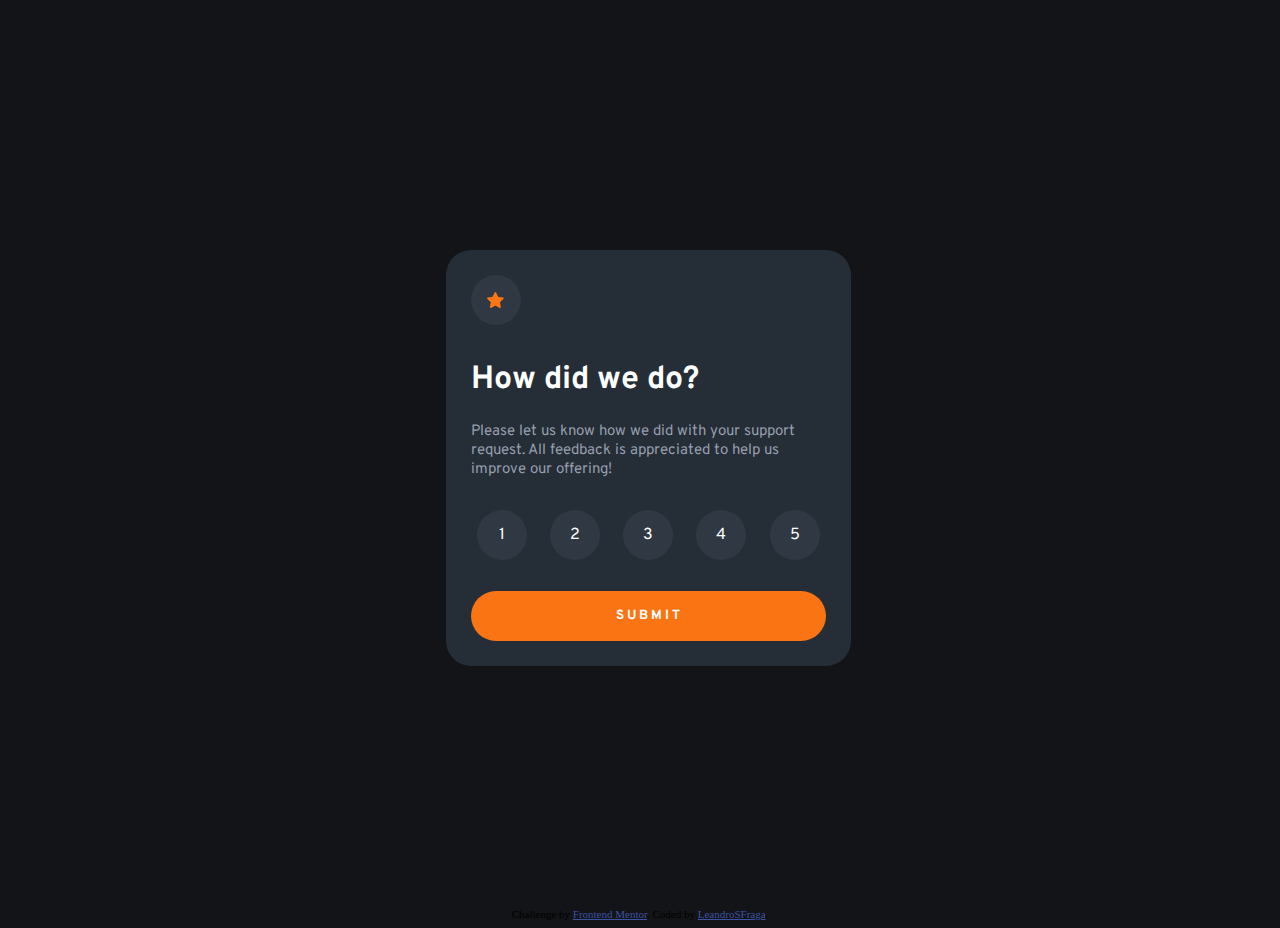
==== index.html @ 4046a1bd "Criacao segunda tela" ====
<!DOCTYPE html>
<html lang="en">

<head>
  <meta charset="UTF-8">
  <meta name="viewport" content="width=device-width, initial-scale=1.0">

  <link rel="icon" type="image/png" sizes="32x32" href="./images/favicon-32x32.png">

  <title>Frontend Mentor | Interactive rating component</title>

  <link href="https://fonts.googleapis.com/css2?family=Overpass&display=swap" rel="stylesheet">
  <link rel="stylesheet" href="styles.css">
</head>

<body>
  <div class="container">
    <div class="shape">
      <div class="star">
        <svg width="17" height="16" xmlns="http://www.w3.org/2000/svg">
          <path
            d="m9.067.43 1.99 4.031c.112.228.33.386.58.422l4.45.647a.772.772 0 0 1 .427 1.316l-3.22 3.138a.773.773 0 0 0-.222.683l.76 4.431a.772.772 0 0 1-1.12.813l-3.98-2.092a.773.773 0 0 0-.718 0l-3.98 2.092a.772.772 0 0 1-1.119-.813l.76-4.431a.77.77 0 0 0-.222-.683L.233 6.846A.772.772 0 0 1 .661 5.53l4.449-.647a.772.772 0 0 0 .58-.422L7.68.43a.774.774 0 0 1 1.387 0Z"
            fill="#FC7614" />
        </svg>
      </div>
      <!-- Rating state start -->
      <div class="title">
        <h1>How did we do?<h1>
      </div>
      <div class="paragraph">
        <p>Please let us know how we did with your support request. All feedback is appreciated
          to help us improve our offering!</p>
      </div>

      <fieldset class="rating">
        <input type="radio" id="nota1" class="notes" name="nota" value="1">
        <label for="nota1" class="notes1">1</label>
        <input type="radio" id="nota2" class="notes" name="nota" value="2">
        <label for="nota2" class="notes2">2</label>
        <input type="radio" id="nota3" class="notes" name="nota" value="3">
        <label for="nota3" class="notes3">3</label>
        <input type="radio" id="nota4" class="notes" name="nota" value="4">
        <label for="nota4" class="notes4">4</label>
        <input type="radio" id="nota5" class="notes" name="nota" value="5">
        <label for="nota5" class="notes5">5</label>
      </fieldset>

      <div>
        <a href="/submited.html"><button class="submit">S u b m i t</button></a>
      </div>

    </div>
  </div>

  <!-- Rating state end -->

  <div class="attribution">
    Challenge by <a href="https://www.frontendmentor.io?ref=challenge" target="_blank">Frontend Mentor</a>.
    Coded by <a href="#">LeandroSFraga</a>.
  </div>
  <!-- <script src="script.js"></script> -->
</body>

</html>
---- styles.css ----
body {
    background: hsl(216, 12%, 8%);
}


.container {
    width: 100vw;
    height: 100vh;
    display: flex;
    flex-direction: row;
    justify-content: center;
    align-items: center;
}

.shape {
    border-radius: 25px;
    padding: 25px;
    background: hsl(213, 19%, 18%);
    color: hsl(0, 0%, 100%);
    width: auto;
}

.star {
    padding: 13px;
    display: flex;
    border-radius: 180px;
    background: hsla(216, 12%, 54%, 0.13);
    flex-direction: row;
    justify-content: center;
    align-items: center;
    width: 24px;
    height: 24px;
}

.title {
    font-family: 'Overpass';
    margin-top: 35px;
}


.paragraph {
    font-family: 'Overpass';
    font-size: 15px;
    width: 355px;
    color: hsl(217, 12%, 63%);
}

.notes {
    position: absolute;
    opacity: 0;
    height: 0;
    width: 0;
}

.rating {
    margin: 25px 0;
    display: flex;
    justify-content: space-between;
    border: none;
    padding: 6px;
}

.rating label {
    text-align: center;
    font-family: 'Overpass';
    border-radius: 180px;
    background: hsla(216, 12%, 54%, 0.13);
    width: 20px;
    padding: 15px;

    display: flex;
    flex-direction: row;
    justify-content: center;
    align-items: center;
    cursor: pointer;
}

.rating label:hover {
    background: hsl(217, 12%, 63%);
}

.rating input:checked+label {
    background: hsl(25, 97%, 53%);
}

.submit {
    text-transform: uppercase;
    font-family: 'Overpass';
    font-weight: bold;
    color: hsl(0, 0%, 100%);
    background: hsl(25, 97%, 53%);
    border: none;
    border-radius: 45px;
    width: 355px;
    height: 50px;
    cursor: pointer;
}

.submit:hover {
    background: hsl(25, 86%, 39%);
}

.submit:active {
    background: hsl(0, 0%, 100%);
    color: hsl(25, 97%, 53%);
}


/*Segunda tela*/

.img-complete {
    margin: 15px;

    display: flex;
    flex-direction: row;
    justify-content: center;
    align-items: center;
}

.container-rating {
    display: flex;
    flex-direction: row;
    justify-content: center;
    align-items: center;
    text-align: center;
}

.your-rating {
    font-family: 'Overpass';
    color: hsl(25, 97%, 53%);
    font-size: 12px;
    background: hsla(216, 12%, 54%, 0.13);
    border-radius: 45px;
    padding: 0.4em 1em 0.2em 1em;
    width: auto;
    height: auto;
    text-align: center;
    display: inline;
}

.title-dois {
    font-family: 'Overpass';
    font-size: 28px;
    text-align: center;
}

.attribution {
    font-size: 11px;
    text-align: center;
}

.attribution a {
    color: hsl(228, 45%, 44%);
  }
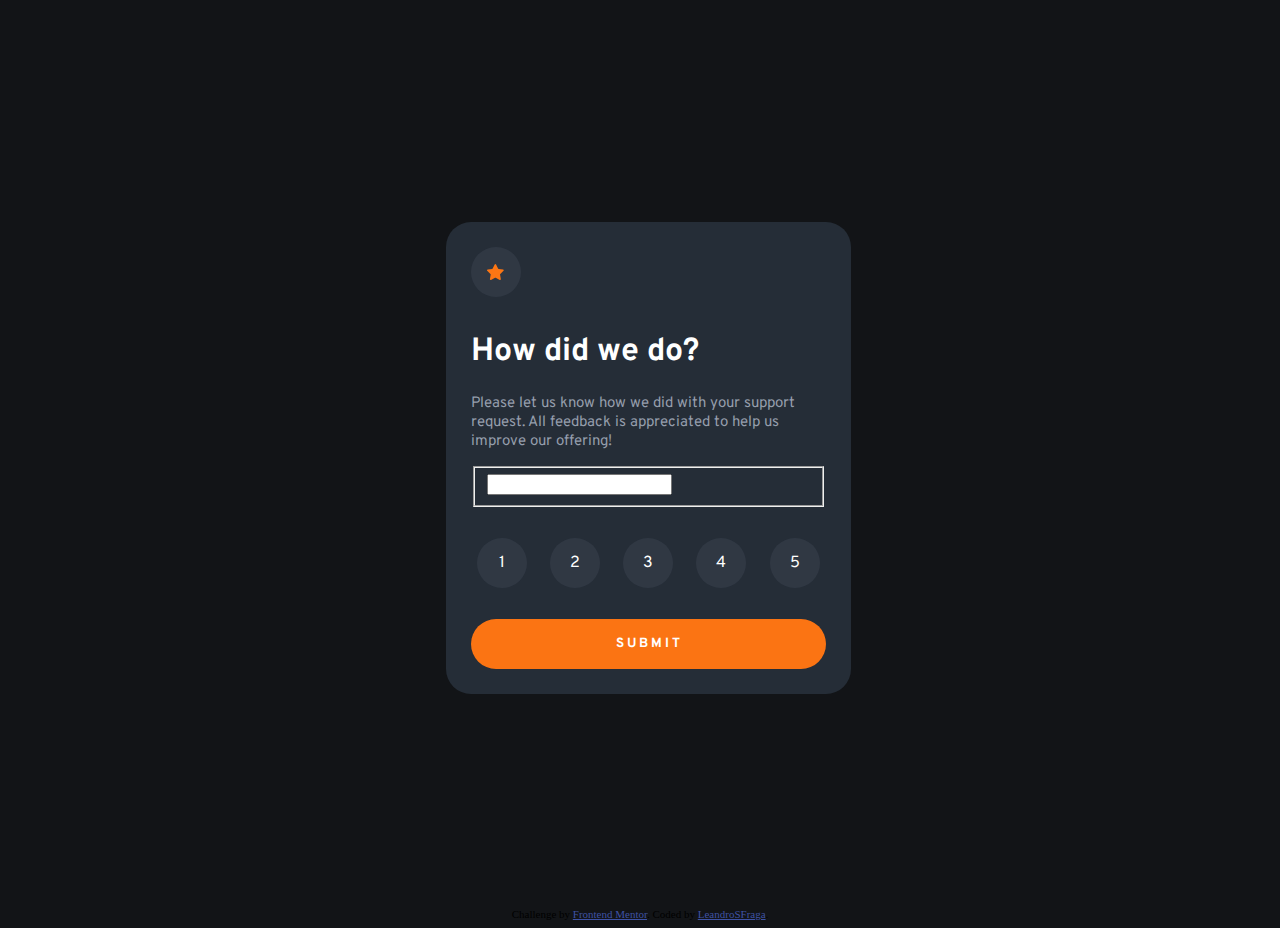
==== commit 5040c903: "Mostrando valor selecionado na segunda página" ====
--- a/index.html
+++ b/index.html
@@ -31,6 +31,9 @@
         <p>Please let us know how we did with your support request. All feedback is appreciated
           to help us improve our offering!</p>
       </div>
+      <fieldset>
+        <input type="text" id="name" required>
+      </fieldset>
 
       <fieldset class="rating">
         <input type="radio" id="nota1" class="notes" name="nota" value="1">
@@ -46,19 +49,16 @@
       </fieldset>
 
       <div>
-        <a href="/submited.html"><button class="submit">S u b m i t</button></a>
+        <a href="/submited.html"><input type="button" class="submit" id="btn-submit" value="S u b m i t"></input></a>
       </div>
 
     </div>
   </div>
-
-  <!-- Rating state end -->
-
   <div class="attribution">
     Challenge by <a href="https://www.frontendmentor.io?ref=challenge" target="_blank">Frontend Mentor</a>.
     Coded by <a href="#">LeandroSFraga</a>.
   </div>
-  <!-- <script src="script.js"></script> -->
+  <script src="script.js"></script>
 </body>
 
 </html>--- a/styles.css
+++ b/styles.css
@@ -138,10 +138,11 @@
     display: inline;
 }
 
-.title-dois {
+.title-dois p {
     font-family: 'Overpass';
     font-size: 28px;
     text-align: center;
+    margin: 8px;
 }
 
 .attribution {
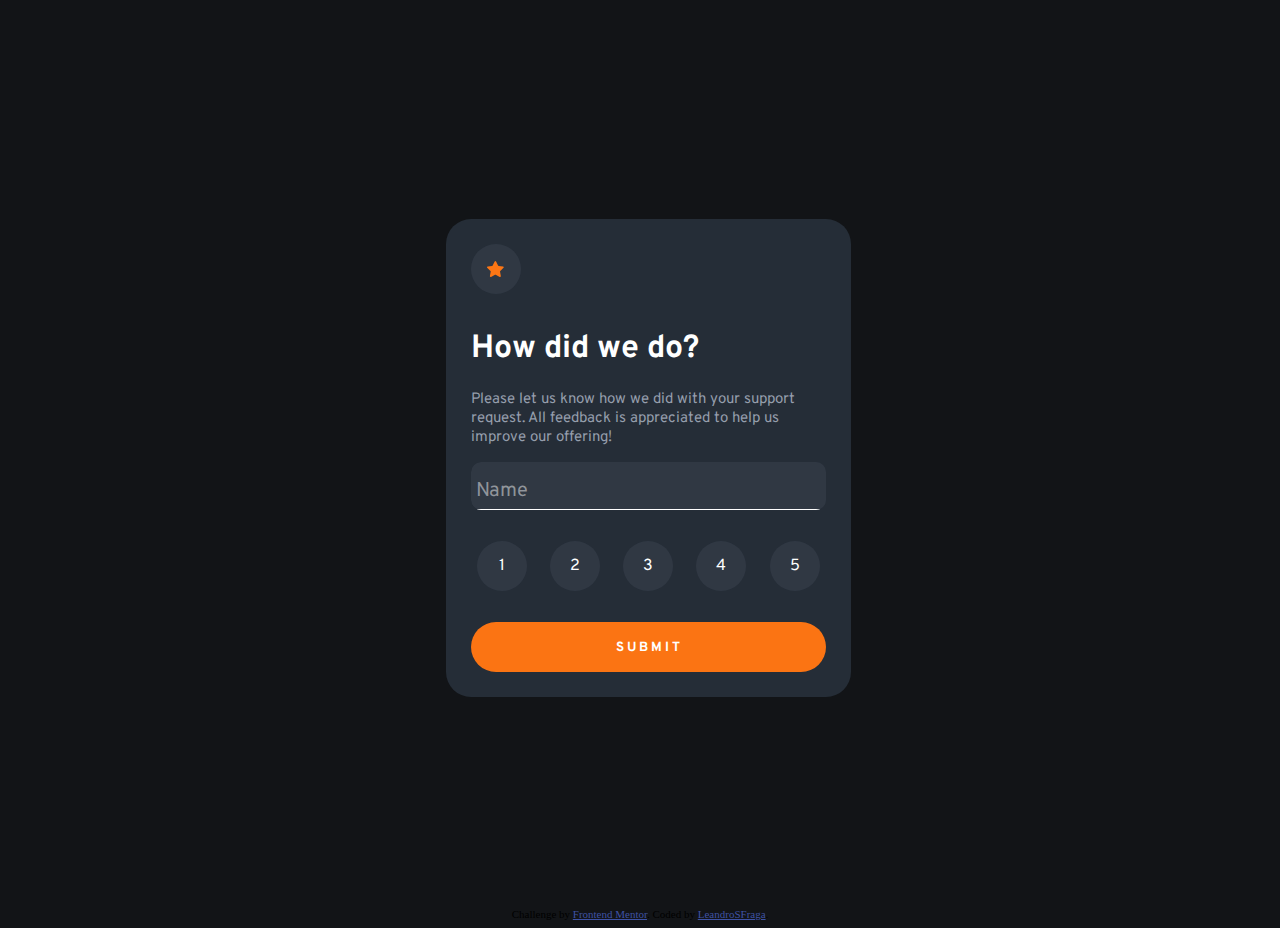
==== commit 6d2c1041: "Adicionando campo de nome" ====
--- a/index.html
+++ b/index.html
@@ -31,26 +31,27 @@
         <p>Please let us know how we did with your support request. All feedback is appreciated
           to help us improve our offering!</p>
       </div>
-      <fieldset>
-        <input type="text" id="name" required>
-      </fieldset>
+        <form class="textbox">
+          <input type="name" id="name" required class="textbox-inner">
+          <label for="name" class="textbox-label"><span class="textbox-span">Name</span></label>
+        </form>
 
-      <fieldset class="rating">
-        <input type="radio" id="nota1" class="notes" name="nota" value="1">
-        <label for="nota1" class="notes1">1</label>
-        <input type="radio" id="nota2" class="notes" name="nota" value="2">
-        <label for="nota2" class="notes2">2</label>
-        <input type="radio" id="nota3" class="notes" name="nota" value="3">
-        <label for="nota3" class="notes3">3</label>
-        <input type="radio" id="nota4" class="notes" name="nota" value="4">
-        <label for="nota4" class="notes4">4</label>
-        <input type="radio" id="nota5" class="notes" name="nota" value="5">
-        <label for="nota5" class="notes5">5</label>
-      </fieldset>
+        <fieldset class="rating">
+          <input type="radio" id="nota1" class="notes" name="nota" value="1">
+          <label for="nota1" class="notes1">1</label>
+          <input type="radio" id="nota2" class="notes" name="nota" value="2">
+          <label for="nota2" class="notes2">2</label>
+          <input type="radio" id="nota3" class="notes" name="nota" value="3">
+          <label for="nota3" class="notes3">3</label>
+          <input type="radio" id="nota4" class="notes" name="nota" value="4">
+          <label for="nota4" class="notes4">4</label>
+          <input type="radio" id="nota5" class="notes" name="nota" value="5">
+          <label for="nota5" class="notes5">5</label>
+        </fieldset>
 
-      <div>
-        <a href="/submited.html"><input type="button" class="submit" id="btn-submit" value="S u b m i t"></input></a>
-      </div>
+        <div>
+          <a href="/submited.html"><input type="submit" class="submit" id="btn-submit" value="S u b m i t"></input></a>
+        </div>
 
     </div>
   </div>
--- a/styles.css
+++ b/styles.css
@@ -52,6 +52,70 @@
     width: 0;
 }
 
+.textbox {
+    border: none;
+    border-radius: 10px;
+    overflow: hidden;
+    position: relative;
+    width: 100%;
+}
+
+.textbox-inner {
+    background: hsla(216, 12%, 54%, 0.13);
+    font-size: 20px;
+    color: hsl(0, 0%, 100%);
+    border: none;
+    padding: 20px 5px 5px;
+    border-radius: 10px;
+    width: 100%;
+}
+
+.textbox-label {
+    color: hsla(0, 0%, 100%, 0.466);
+    position: absolute;
+    left: 0;
+    bottom: 0;
+    width: 100%;
+    height: 100%;
+    pointer-events: none;
+    border-bottom: 1px solid hsl(0, 0%, 100%);
+}
+
+.textbox-span {
+    font-family: 'Overpass';
+    position: absolute;
+    bottom: 5px;
+    left: 5px;
+    font-size: 20px;
+    transition: all 0.3s ease;
+}
+
+.textbox-label::after {
+    content: '';
+    position: absolute;
+    left: 0;
+    bottom: -1px;
+    width: 100%;
+    height: 100%;
+    border-bottom: 3px solid hsl(25, 97%, 53%);
+    transform: translateX(-100%);
+    transition: all 0.3s ease;
+}
+
+.textbox-inner:focus+.textbox-label .textbox-span,
+.textbox-inner:valid+.textbox-label .textbox-span {
+    transform: translateY(-150%);
+    font-size: 14px;
+    bottom: 0px;
+    color: hsl(25, 97%, 53%);
+}
+
+.textbox-inner:focus+.textbox-label::after,
+.textbox-inner:valid+.textbox-label::after {
+    transform: translateX(0%);
+}
+
+
 .rating {
     margin: 25px 0;
     display: flex;
@@ -152,4 +216,4 @@
 
 .attribution a {
     color: hsl(228, 45%, 44%);
-  }+}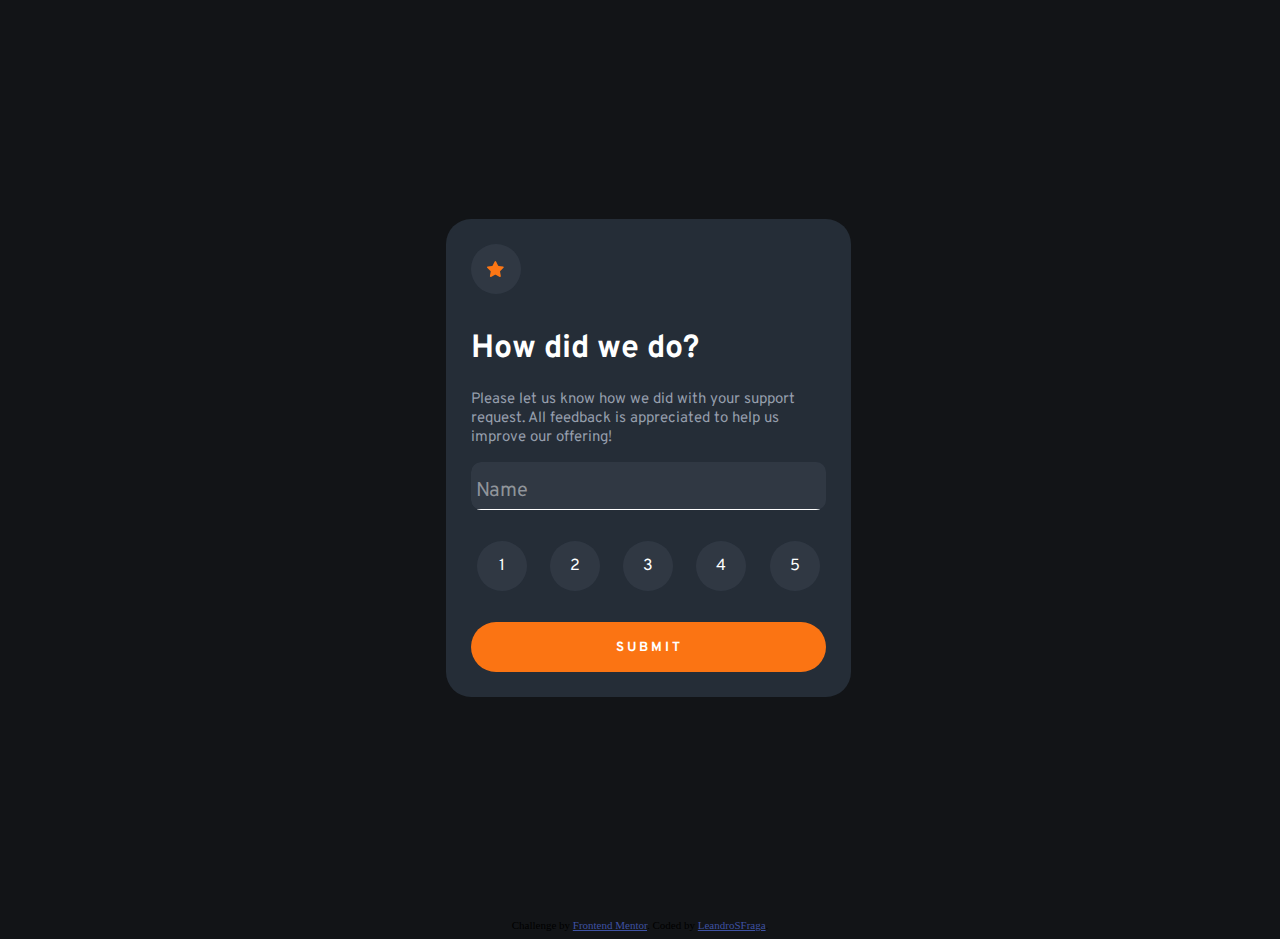
==== commit 243a9358: "Adicionando loading no botão e ajustes no código" ====
--- a/index.html
+++ b/index.html
@@ -23,7 +23,7 @@
             fill="#FC7614" />
         </svg>
       </div>
-      <!-- Rating state start -->
+
       <div class="title">
         <h1>How did we do?<h1>
       </div>
@@ -31,12 +31,16 @@
         <p>Please let us know how we did with your support request. All feedback is appreciated
           to help us improve our offering!</p>
       </div>
-        <form class="textbox">
-          <input type="name" id="name" required class="textbox-inner">
+
+
+      <script src="script.js" type="module"></script>
+      <form id="rating-form" data-form>
+        <div class="textbox">
+          <input type="name" id="name" data-name required class="textbox-inner">
           <label for="name" class="textbox-label"><span class="textbox-span">Name</span></label>
-        </form>
+        </div>
 
-        <fieldset class="rating">
+        <fieldset class="rating" rating required>
           <input type="radio" id="nota1" class="notes" name="nota" value="1">
           <label for="nota1" class="notes1">1</label>
           <input type="radio" id="nota2" class="notes" name="nota" value="2">
@@ -49,17 +53,18 @@
           <label for="nota5" class="notes5">5</label>
         </fieldset>
 
-        <div>
-          <a href="/submited.html"><input type="submit" class="submit" id="btn-submit" value="S u b m i t"></input></a>
+        <div class="button">
+          <button type="submit" class="submit" id="btn-submit" btn-submit
+            ><span class="submit-text">S u b m i t</span></button>
         </div>
+      </form>
 
     </div>
   </div>
-  <div class="attribution">
+  <footer class="attribution">
     Challenge by <a href="https://www.frontendmentor.io?ref=challenge" target="_blank">Frontend Mentor</a>.
     Coded by <a href="#">LeandroSFraga</a>.
-  </div>
-  <script src="script.js"></script>
+  </footer>
 </body>
 
 </html>--- a/styles.css
+++ b/styles.css
@@ -1,3 +1,13 @@
+@keyframes button-loading-spinner {
+    from {
+        transform: rotate(0turn);
+    }
+
+    to {
+        transform: rotate(1turn);
+    }
+}
+
 body {
     background: hsl(216, 12%, 8%);
 }
@@ -10,6 +20,11 @@
     flex-direction: row;
     justify-content: center;
     align-items: center;
+    position: static;
+}
+
+.container-listagem {
+    height: 100%;
 }
 
 .shape {
@@ -51,6 +66,8 @@
     height: 0;
     width: 0;
 }
+
+.notes label {}
 
 .textbox {
     border: none;
@@ -129,8 +146,9 @@
     font-family: 'Overpass';
     border-radius: 180px;
     background: hsla(216, 12%, 54%, 0.13);
-    width: 20px;
-    padding: 15px;
+    width: 50px;
+    height: 50px;
+    line-height: 20px;
 
     display: flex;
     flex-direction: row;
@@ -145,6 +163,12 @@
 
 .rating input:checked+label {
     background: hsl(25, 97%, 53%);
+}
+
+.button {
+    position: relative;
+    width: 355px;
+    height: 50px;
 }
 
 .submit {
@@ -158,6 +182,7 @@
     width: 355px;
     height: 50px;
     cursor: pointer;
+    position: relative;
 }
 
 .submit:hover {
@@ -167,6 +192,26 @@
 .submit:active {
     background: hsl(0, 0%, 100%);
     color: hsl(25, 97%, 53%);
+}
+
+.submit-loading .submit-text {
+    visibility: hidden;
+}
+
+.submit-loading::after {
+    content: "";
+    position: absolute;
+    width: 16px;
+    height: 16px;
+    top: 0;
+    left: 0;
+    right: 0;
+    bottom: 0;
+    margin: auto;
+    border: 4px solid transparent;
+    border-top-color: #ffffff;
+    border-radius: 50%;
+    animation: button-loading-spinner 1s ease infinite;
 }
 
 
@@ -210,10 +255,98 @@
 }
 
 .attribution {
+    position: block;
+    margin-top: 1em;
     font-size: 11px;
     text-align: center;
 }
 
 .attribution a {
     color: hsl(228, 45%, 44%);
+}
+
+.btn-container {
+    display: flex;
+    flex-direction: row;
+    justify-content: center;
+    align-items: center;
+}
+
+.btn-lista {
+    font-family: 'Overpass';
+    font-weight: bold;
+    color: hsl(0, 0%, 100%);
+    text-align: center;
+    background: hsl(25, 97%, 53%);
+    border: none;
+    margin: 8px;
+    border-radius: 45px;
+    padding: 0 20px;
+    width: 355px;
+    height: 50px;
+    cursor: pointer;
+}
+
+.btn-lista:hover {
+    background: hsl(25, 86%, 39%);
+}
+
+.btn-lista:active {
+    background: hsl(0, 0%, 100%);
+    color: hsl(25, 97%, 53%);
+    border: none;
+}
+
+/* tela listagem */
+
+.title-tres {
+    font-family: 'Overpass';
+    font-size: 12px;
+    text-align: left;
+    margin: 8px;
+}
+
+.table table,
+th,
+td {
+    font-family: 'Overpass';
+}
+
+.table table {
+    margin: auto auto 15px;
+    /* overflow: scroll; */
+}
+
+.table th {
+    background: hsl(25, 97%, 53%);
+}
+
+.table th:first-child {
+    font-weight: bold;
+    border-radius: 15px 0 0 0;
+}
+
+.table th:last-child {
+    font-weight: bold;
+    border-radius: 0 15px 0 0;
+}
+
+.table th,
+td {
+    padding: 10px;
+    width: 157.5px;
+    text-align: center;
+}
+
+.table tr:nth-child(even) {
+    background: hsla(216, 12%, 54%, 0.13);
+}
+
+.table tr:nth-child(odd) {
+    background: hsla(216, 12%, 54%, 0.445);
+}
+
+.table tr:hover:nth-child(n+2) {
+    background: hsl(25, 97%, 53%);
+    cursor: pointer;
 }